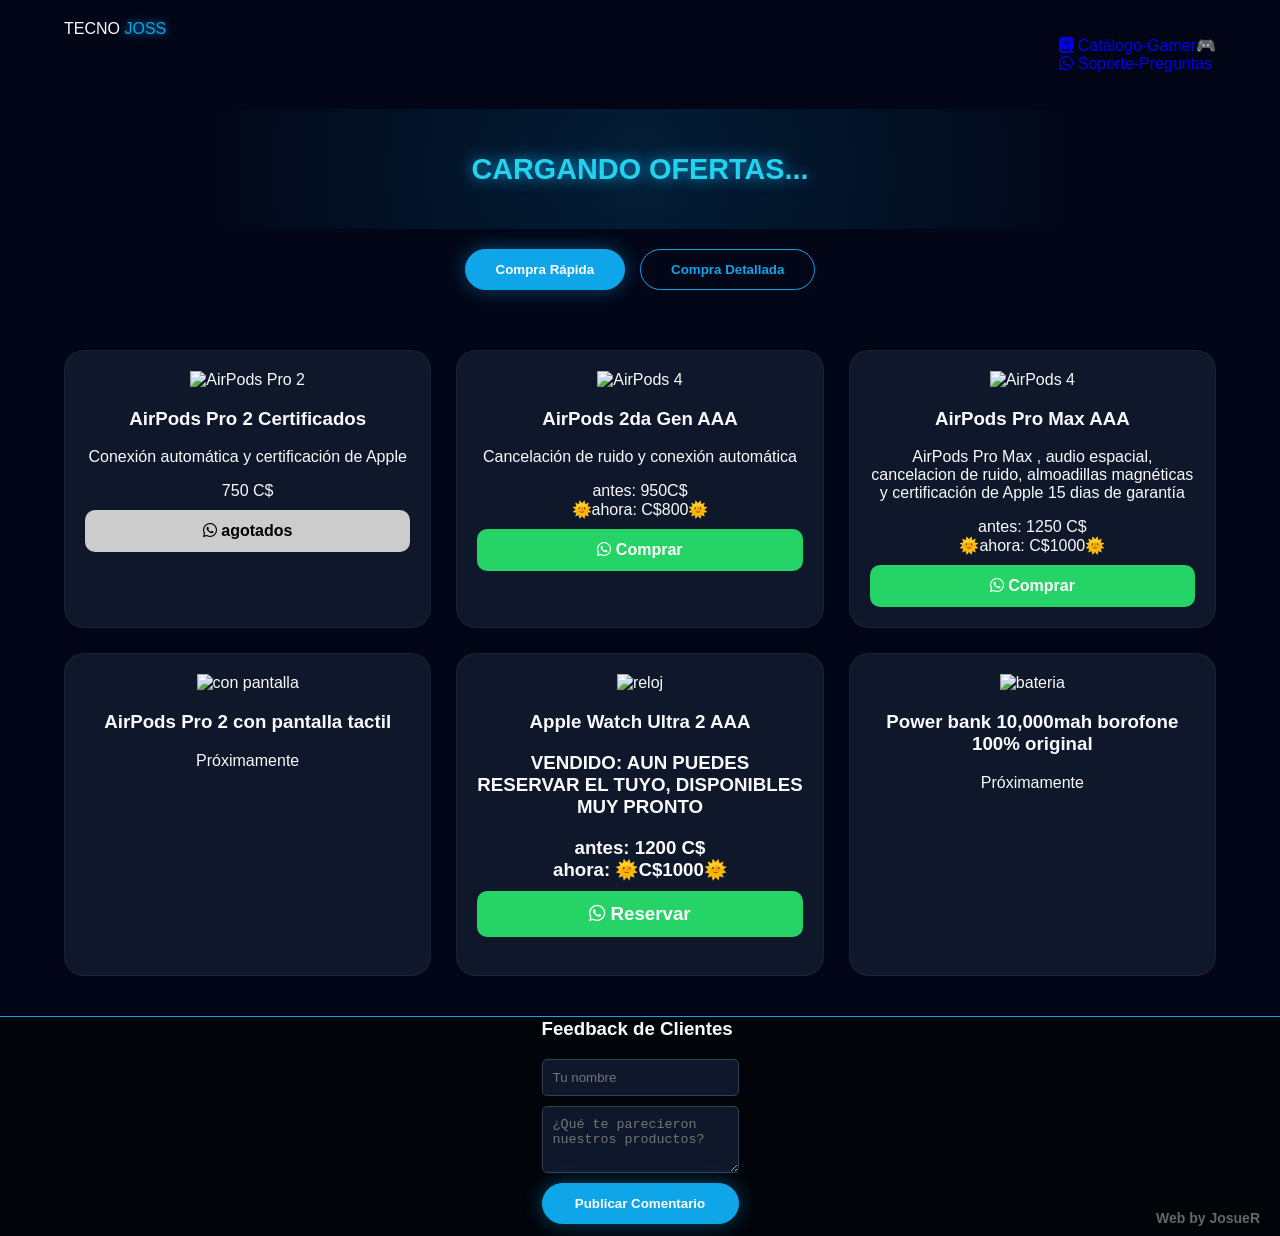
==== lol.html @ ffbabfad "Add files via upload" ====
<!DOCTYPE html>
<html lang="es">
<head>
    <meta charset="UTF-8">
    <meta name="viewport" content="width=device-width, initial-scale=1.0">
    <title>Tecno JOSS</title>
    <link rel="stylesheet" href="style.css">
    <link rel="manifest" href="manifest.json">
    <link rel="serviceworker" href="sw.js">
    <script src="https://kit.fontawesome.com/2c36e9b7b1.js" crossorigin="anonymous"></script>
    <script src="https://aframe.io/releases/1.4.0/aframe.min.js"></script>
    <link rel="stylesheet" href="https://cdnjs.cloudflare.com/ajax/libs/font-awesome/6.5.1/css/all.min.css">
    <!-- notificacion -->
     <script src="https://cdn.onesignal.com/sdks/web/v16/OneSignalSDK.page.js" defer></script>
<script src="https://cdn.onesignal.com/sdks/web/v16/OneSignalSDK.page.js" defer></script>
<script>
  window.OneSignalDeferred = window.OneSignalDeferred || [];
  OneSignalDeferred.push(async function(OneSignal) {
    await OneSignal.init({
      appId: "8bd18363-5377-4dfa-8686-20eb39ef6e28",
    });
  });xº
</script>
</head>
<body>

    <header class="main-header">
        <nav class="navbar">
            <div class="logo">TECNO <span>JOSS</span></div>
            <ul class="nav-menu">
    <li>
        <a href="https://drive.google.com/file/d/1wRpxTAV7elKPW43sPA132uM_9Pu8p4VE/view?usp=sharing">
            <i class="fa-solid fa-book"></i> Catálogo-Gamer🎮 
        </a>
    </li>
    <li>
        <a href="https://wa.me/50587648048" target="_blank">
            <i class="fa-brands fa-whatsapp"></i> Soporte-Preguntas
        </a>
    </li>
</ul>
        </nav>

        <div class="promo-container">
            <div class="promo-banner" id="dynamic-text">CARGANDO OFERTAS...</div>
        </div>

        <div class="toggle-container">
            <button class="toggle-btn active" id="btn-rapida" onclick="showView('rapida')">Compra Rápida</button>
            <button class="toggle-btn" id="btn-detallada" onclick="showView('detallada')">Compra Detallada</button>
        </div>
    </header>

    <main>
        
        <section id="view-rapida" class="content-view active">
            <div class="product-grid">
                    <!-- promo 1 -->
                     <!-- <div class="product-card">
                    <img src="img/promo1.png" style="width: 100%;" alt="AirPods Pro 2">
                    <h3>AirPods Pro 2 Certificados</h3>
                    <p>🌞AirPods Pro 2 AAA, misma calidad, cancelación de ruido real y conexión automática y modos de rastreo y Siri (pocos productos en stock)</p>
                    <span class="price">2 por tan solo C$1250 🌞<br> valido hasta el 6 de abril</span>
                    <a href="*" class="wa-btn" ><i class="fab fa-whatsapp"></i> Comprar</a>
                </div> -->
                 <!-- promo 1 -->
                <div class="product-card">
                    <img src="https://tiendamernet.com.ar/uploads/352e0576-f8c1-4ec3-936e-e4962254dbf0/productos/auriculares-air-pods-pro-2-gen-aaa-sellados_68115d4601567.png" style="width: 100%;" alt="AirPods Pro 2">
                    <h3>AirPods Pro 2 Certificados</h3>
                    <p>Conexión automática y certificación de Apple</p>
                    <span class="price">750 C$</span>
                    <a href="*" class="wa-btn" style="background-color: #ccc; color: #000; cursor: not-allowed;" disabled><i class="fab fa-whatsapp"></i> agotados</a>
                </div>
                <div class="product-card">
                    <img src="https://zafrastore.com/wp-content/uploads/2024/07/1_9f342011-cce4-4c3a-b22d-23fa43a99a54.webp" style="width: 100%;" alt="AirPods 4">
                    <h3>AirPods 2da Gen AAA</h3>
                    <p>Cancelación de ruido y conexión automática</p>
                    <span class="price">antes: 950C$ <br>🌞ahora: C$800🌞</span>
                    <a href="https://wa.me/50587648048?text=Hola, quiero los AirPods 2da Gen AAA" class="wa-btn"><i class="fab fa-whatsapp"></i> Comprar</a>
                </div>
                    <div class="product-card">
                    <img src="https://dcdn-us.mitiendanube.com/stores/001/835/727/products/logo-20-bbd8a8e8ad3077be3e17474945570541-1024-1024.webp" style="width: 100%;" alt="AirPods 4">
                    <h3>AirPods Pro Max AAA</h3>
                    <p>AirPods Pro Max , audio espacial, cancelacion de ruido, almoadillas magnéticas y certificación de Apple 15 dias de garantía</p>
                    <span class="price">antes: 1250 C$ <br>🌞ahora: C$1000🌞</span>
                    <a href="https://wa.me/50587648048?text=Hola, quiero los AirPods 2da Gen AAA" class="wa-btn"><i class="fab fa-whatsapp"></i> Comprar</a>
                </div>
                <!-- <div class="product-card">
                    <img src="https://macstoreonline.com.mx/img/lp/airpods-4/features_airpods_4_models_small_2x.png?600002f2a9f0" style="width: 100%;" alt="Watch Ultra">
                    <h3>AirPods de 4ta generación  certificados </h3>
                    <p> Cancelación de ruido, certificación de Apple y conexion automática con 15 dias de garantía</p>
                    <span class="price">1200 C$</span>
                    <a href="https://wa.me/50587648048?text=Hola, quiero los AirPods 4" class="wa-btn"><i class="fab fa-whatsapp"></i> Reservar</a>
                </div> -->
                <div class="product-card empty-slot"><img src="https://encrypted-tbn0.gstatic.com/images?q=tbn:ANd9GcQEROnXFr0QGlUpmJG9BP1kZA2tH5jNNDTvog&s" style="width: 100%;" alt="con pantalla"><h3>AirPods Pro 2 con pantalla tactil </h3><p>Próximamente</p></div>
                <div class="product-card empty-slot"><img src="https://www.switch.sg/cdn/shop/files/Apple_Watch_Ultra_2_LTE_49mm_Titanium_Blue_Ocean_Band_PDP_Image_Position-1__GBEN_500x.jpg?v=1736299139" style="width: 100%;" alt="reloj"><h3>Apple Watch Ultra 2 AAA <h3>  <p> VENDIDO: AUN PUEDES RESERVAR EL TUYO, DISPONIBLES MUY PRONTO</p>
                    <span class="price">antes: 1200 C$ <br> ahora: 🌞C$1000🌞 </span><a href="https://wa.me/50587648048?text=Hola, quiero informacion del Apple Watch Ultra 2" class="wa-btn"><i class="fab fa-whatsapp"></i> Reservar</a></div>
                <div class="product-card empty-slot"><img src="https://encrypted-tbn0.gstatic.com/images?q=tbn:ANd9GcTV_ZEt0Icu7q7uZDn7jvdj_O8YTpaYpDacEA&s" style="width: 100%;" alt="bateria"><h3>Power bank 10,000mah borofone 100% original  </h3><p>Próximamente</p></div>
            </div>
        </section>

        <section id="view-detallada" class="content-view">
            <div class="detailed-list">
               <div class="tech-card">
    <div class="model-3d-container">
        <iframe 
          class="sketchfab-iframe"
    title="AirPods Pro" 
    src="https://sketchfab.com/models/3f84ddc3d87a4ec0a5e5f379abfecd9c/embed?autostart=1&internal=1&tracking=0&ui_ar=0&ui_infos=0&ui_snapshots=0&ui_stop=0&ui_watermark=0&ui_hint=2 " 
    frameborder="0" 
    allowfullscreen 
    allow="autoplay; fullscreen; xr-spatial-tracking">
        </iframe>
    </div>
    <div class="tech-info">
        <h2>AirPods Pro 2 AAA</h2>
        <p>Los AirPods Pro 2 AAA (alta calidad) simulan las características de la segunda generación, ofreciendo cancelación activa de ruido (ANC), modo ambiente, y estuche con carga inalámbrica y altavoz funcional. Ofrecen entre 3 y 6 horas de batería y controles táctiles para volumen y reproducción <br>Diseño: Auriculares in-ear con almohadillas intercambiables (generalmente incluyen tamaños S, M, L).<br>
Chip: Generalmente usan chips genéricos que emulan funciones de Apple, con capacidad de conexión rápida (pop-up en iOS).<br>
Audio: Cancelación Activa de Ruido (ANC) y Modo Ambiente (Transparencia).<br>
Controles: Sensores de presión/táctiles en el bastón para reproducción, pausar, saltar canciones y ajustar volumen deslizándose.<br>
Batería: Aproximadamente 3 a 4 horas de uso continuo, con hasta 24+ horas con el estuche de carga.<br>
Carga: Estuche con carga inalámbrica MagSafe y carga por puerto Lightning o USB-C.<br>
Funcionalidades extra: Sensor de proximidad (pausa automática al quitarse), micrófono funcional para llamadas, y en algunas versiones, el estuche emite sonido al buscarse.<br>
Resistencia: Generalmente certificados con resistencia al agua/sudor IPX4. </p>
        <span class="price">900 C$</span>
        <a href="https://wa.me/50587648048?text=Hola, quiero los AirPods 2 AAA" class="wa-btn large">Comprar vía WhatsApp</a>
    </div>
</div>
<!-- Segundo articulo -->
                <div class="tech-card placeholder-3d"> <div class="model-3d-container">
        <iframe 
          class="sketchfab-iframe"
    title="AirPods Pro" 
    src=" https://sketchfab.com/models/4656191de2e94767a8c16003fca1f268/embed "
    frameborder="0" 
    allowfullscreen 
    allow="autoplay; fullscreen; xr-spatial-tracking">
        </iframe>
    </div><div class="tech-info">
        <h2>El Apple Watch Ultra 2  AAA</h2>
        <p>Incluye funciones básicas como monitoreo de ritmo cardíaco, seguimiento de pasos, múltiples modos deportivos, notificaciones de llamadas y mensajes, y una pantalla Retina <br>Diseño y Pantalla: Carcasa de 49 mm estilo titanio, pantalla plana de cristal resistente a rayones y alto brillo, similar a la Retina OLED LTPO2 original.<br>
Chip: Generalmente usan chips genéricos que emulan funciones de Apple, con capacidad de conexión rápida (pop-up en iOS).<br>
Funciones de Salud y Ejercicio: Monitoreo de frecuencia cardíaca (ritmo cardíaco), seguimiento de pasos, modos deportivos (ciclismo, correr, etc.), y medición de oxígeno en sangre (característica común en alta gama).<br>
Conectividad: Recibe notificaciones de llamadas y mensajes del teléfono enlazado.<br>
Durabilidad: Resistencia al agua (generalmente apto para natación, pero no buceo profundo) y estructura sólida. <br>
Carga: Estuche con carga inalámbrica MagSafe y carga por puerto Lightning o USB-C.<br>
        <span class="price">1200 C$</span>
        <a href="https://wa.me/50587648048?text=Hola, quiero informacion sobre el Apple watch 2 ultra" class="wa-btn large">Comprar vía WhatsApp</a>
    </div></div>
                <div class="tech-card placeholder-3d"><h2>PROXIMAMENTE</h2></div>
                <div class="tech-card placeholder-3d"><h2>PROXIMAMENTE</h2></div>
                <div class="tech-card placeholder-3d"><h2>PROXIMAMENTE</h2></div>
                <div class="tech-card placeholder-3d"><h2>PROXIMAMENTE</h2></div>
            </div>
        </section>
    </main>

    <footer class="site-footer">
        <div class="comments-section">
            <h3>Feedback de Clientes</h3>
            <form id="comment-form">
                <input type="text" placeholder="Tu nombre" required>
                <textarea placeholder="¿Qué te parecieron nuestros productos?" rows="3" required></textarea>
                <button type="submit" class="toggle-btn active">Publicar Comentario</button>
            </form>
            <div id="comments-display"></div>
        </div>
        <div class="credi"><p>Web by JosueR</p></div>
    </footer>

    <script src="script.js"></script>
    
    
</body>
</html>
---- style.css ----
:root {
    --bg: #020617;
    --card-bg: #0f172a;
    --neon-blue: #0ea5e9;
    --neon-cyan: #22d3ee;
    --text: #f8fafc;
}

body {
    background-color: var(--bg);
    color: var(--text);
    font-family: 'Segoe UI', sans-serif;
    margin: 0;
    overflow-x: hidden;
}

/* Header & Promo */
.navbar {
    display: flex;
    justify-content: space-between;
    padding: 20px 5%;
    background: rgba(2, 6, 23, 0.95);
    position: sticky;
    top: 0;
    z-index: 1000;
}
.navbar a {
    text-decoration: none;
    margin-left: 20px;
    
}
.navbar li{
    list-style: none;
}


.logo span { color: var(--neon-blue); text-shadow: 0 0 10px var(--neon-blue); }

.promo-container {
    height: 120px;
    display: flex;
    justify-content: center;
    align-items: center;
    background: radial-gradient(circle, rgba(14, 165, 233, 0.15) 0%, transparent 70%);
}

.promo-banner {
    font-size: 1.8rem;
    font-weight: 900;
    color: var(--neon-cyan);
    text-shadow: 0 0 15px var(--neon-blue);
    text-align: center;
    transition: opacity 0.5s ease;
}

/* Toggles */
.toggle-container {
    display: flex;
    justify-content: center;
    gap: 15px;
    margin: 20px 0;
}

.toggle-btn {
    background: transparent;
    border: 1px solid var(--neon-blue);
    color: var(--neon-blue);
    padding: 12px 30px;
    border-radius: 50px;
    cursor: pointer;
    font-weight: bold;
    transition: 0.3s;
}

.toggle-btn.active {
    background: var(--neon-blue);
    color: white;
    box-shadow: 0 0 20px rgba(14, 165, 233, 0.4);
}

/* Grids & Cards */
.product-grid {
    display: grid;
    grid-template-columns: repeat(auto-fit, minmax(280px, 1fr));
    gap: 25px;
    padding: 40px 5%;
}

.product-card {
    background: var(--card-bg);
    padding: 20px;
    border-radius: 20px;
    border: 1px solid rgba(255,255,255,0.05);
    text-align: center;
}

.detailed-list {
    display: flex;
    flex-direction: column;
    gap: 40px;
    padding: 40px 5%;
}

.tech-card {
    display: grid;
    grid-template-columns: 1fr 1fr;
    background: var(--card-bg);
    border-radius: 25px;
    overflow: hidden;
    min-height: 400px;
}

@media (max-width: 768px) {
    .tech-card { grid-template-columns: 1fr; }
}

.model-3d-container {
    width:100%;
    height: 250px; /* Ajusta la altura a tu gusto */
    overflow: hidden;
    border-radius: 12px 12px 0 0; /* Bordes redondeados arriba */
    background-color: #f0f0f0; /* Color de fondo mientras carga */
}
/* El iframe debe llenar el contenedor */
.sketchfab-iframe {
    width: 100%;
    height: 100%;
    border: none;
}

/* Ajuste opcional para la tarjeta */
.tech-card {
    display: flex;
    flex-direction: column;
    overflow: hidden;
    border: 1px solid #ddd;
    border-radius: 12px;
}

.wa-btn {
    background: #25d366;
    color: white;
    text-decoration: none;
    padding: 12px;
    display: block;
    border-radius: 10px;
    font-weight: bold;
    margin-top: 10px;
}

.content-view { display: none; }
.content-view.active { display: block; }

/* Footer */
.site-footer {
    padding: 50px 5%;
    background: #010409;
    border-top: 1px solid var(--neon-blue);
}

#comment-form { display: flex; flex-direction: column; gap: 10px; max-width: 600px; }
#comment-form input, #comment-form textarea {
    background: #0f172a; border: 1px solid #334155; color: white; padding: 10px; border-radius: 5px;
}

footer {
  display: flex;
  justify-content: center; /* Centra horizontalmente */
  align-items: center;     /* Centra verticalmente */
  height: 220px;           /* Dale una altura si necesitas el centro vertical */
}
.site-footer {
    position: relative; 
    padding: 20px;
    padding-bottom: 50px; 
    width: 100%;
    box-sizing: border-box;
}

.credi {
    position: absolute;
    bottom: 10px; 
    right: 20px;   
}

.credi p {
    margin: 0;
    font-size: clamp(10px, 2vw, 14px); 
    color: #666;
    font-weight: bold;
}

/* Ajuste para pantallas muy pequeñas */
@media (max-width: 480px) {
    .credi {
        right: 10px;
    }
}
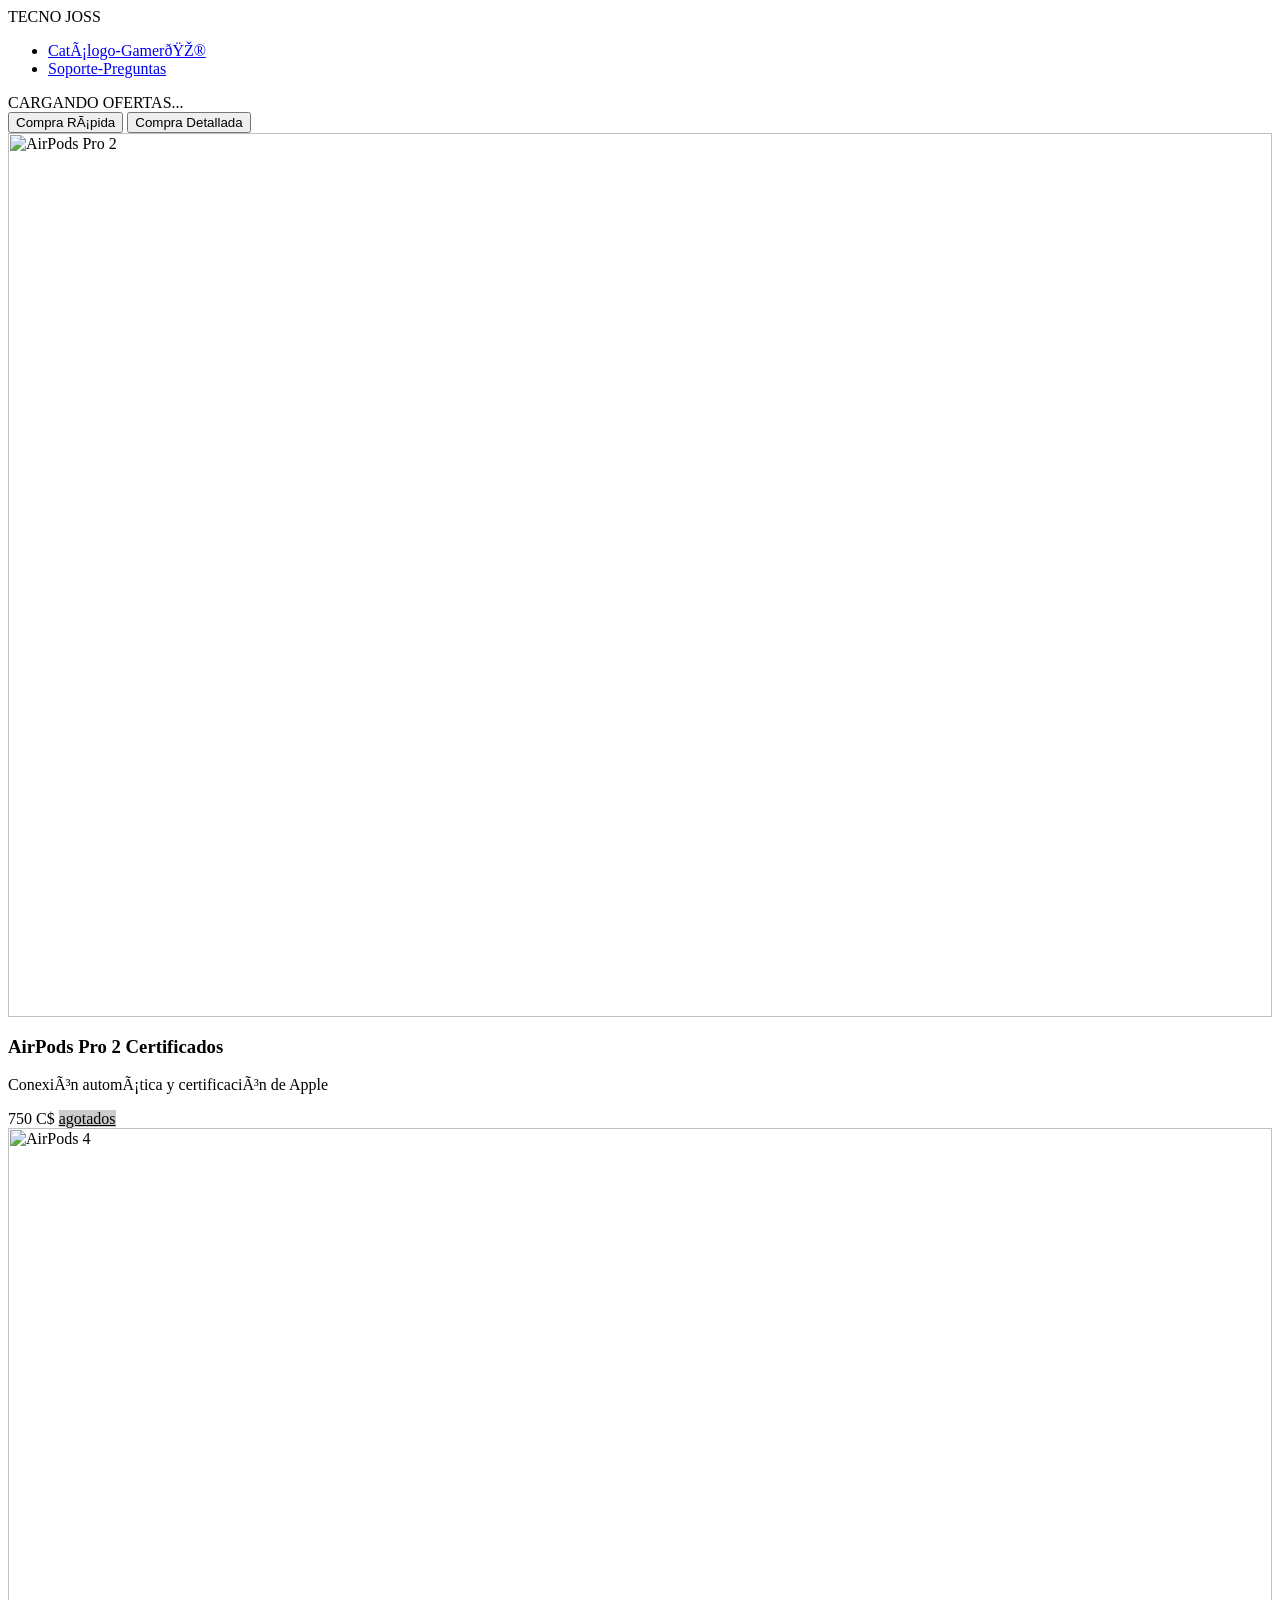
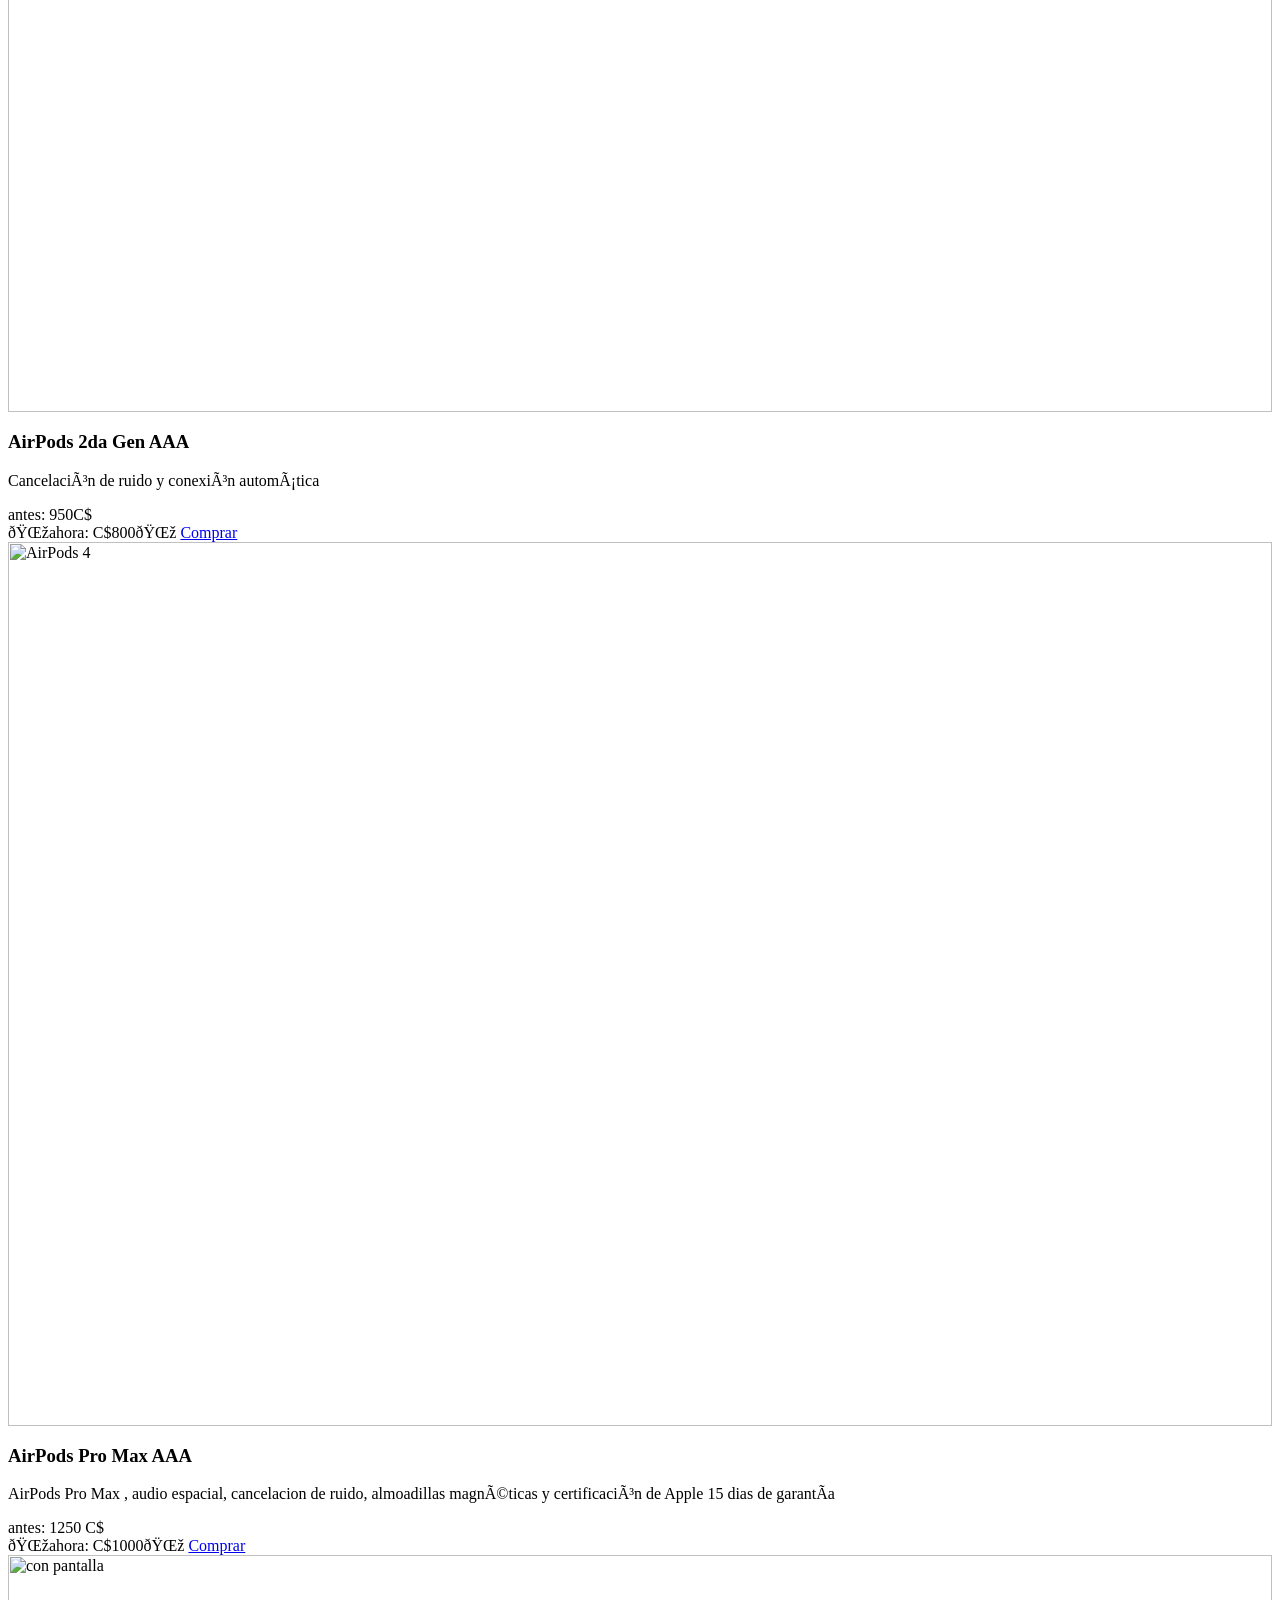
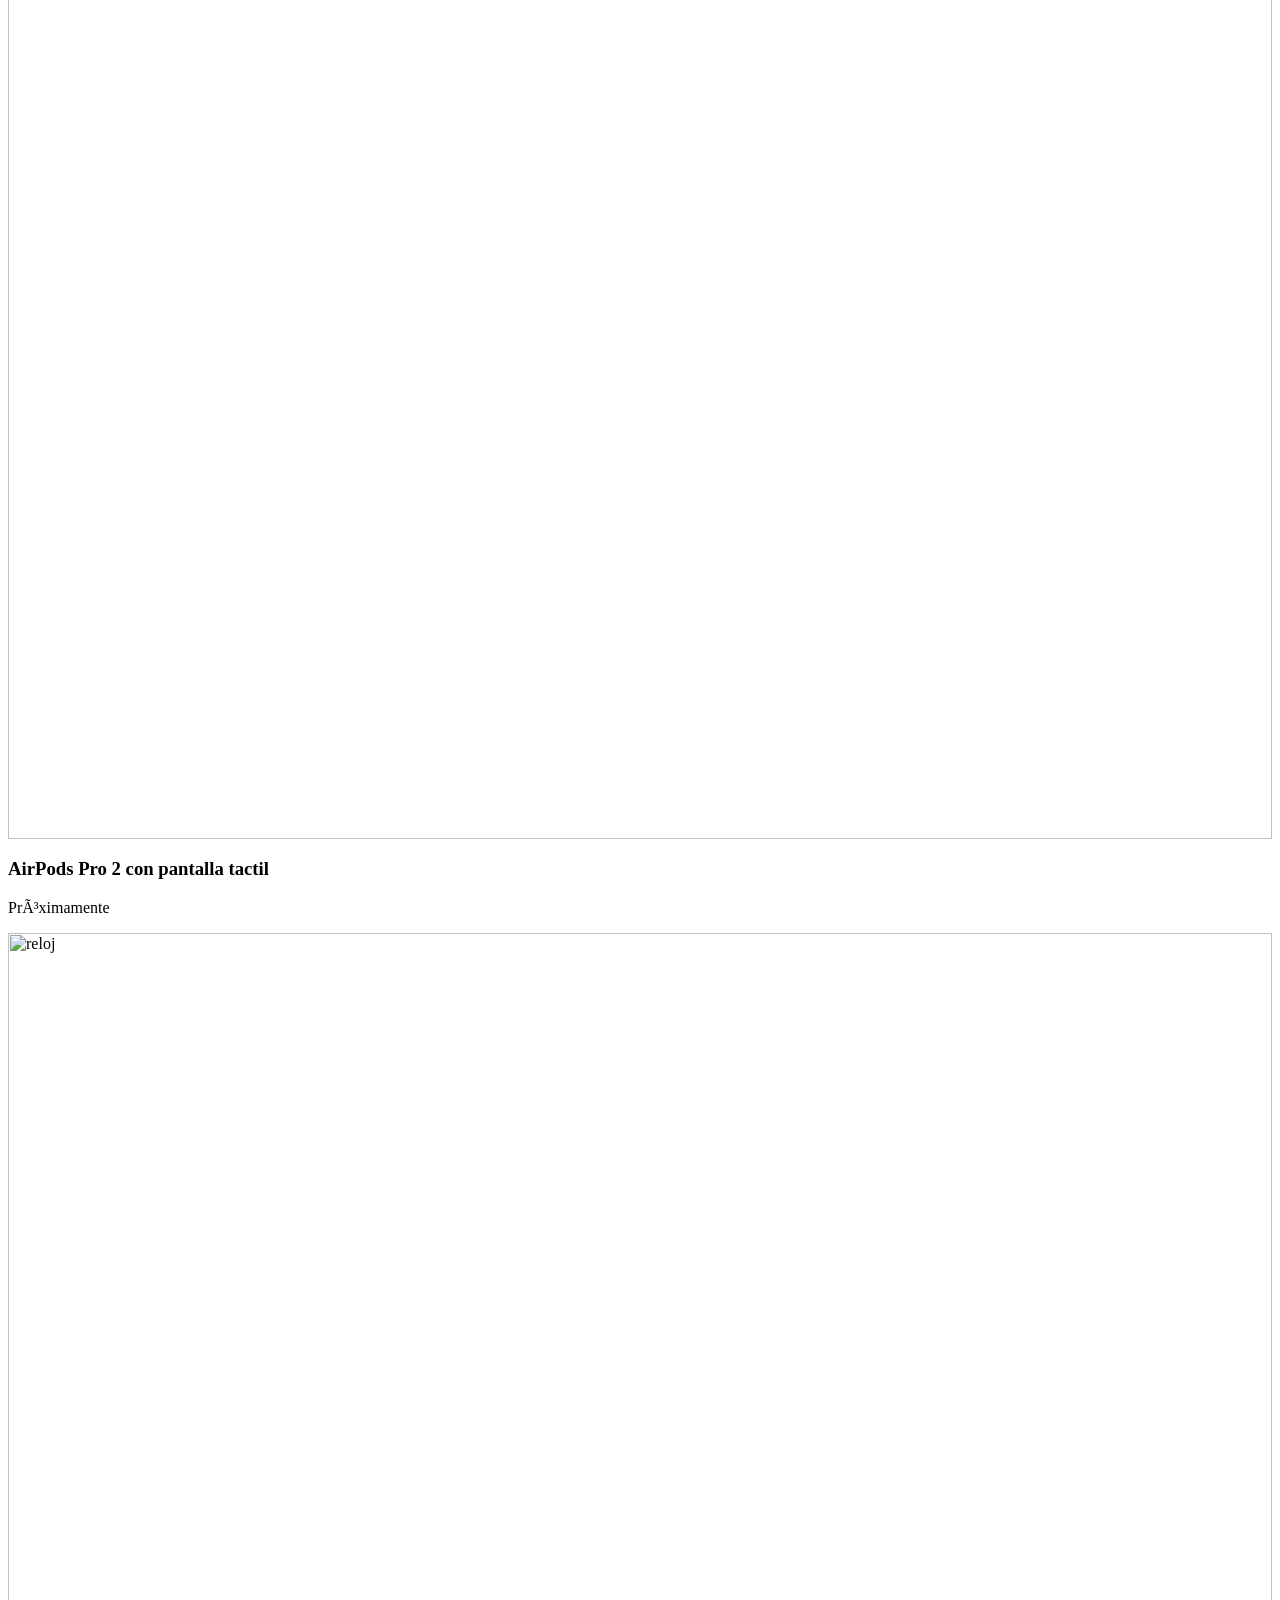
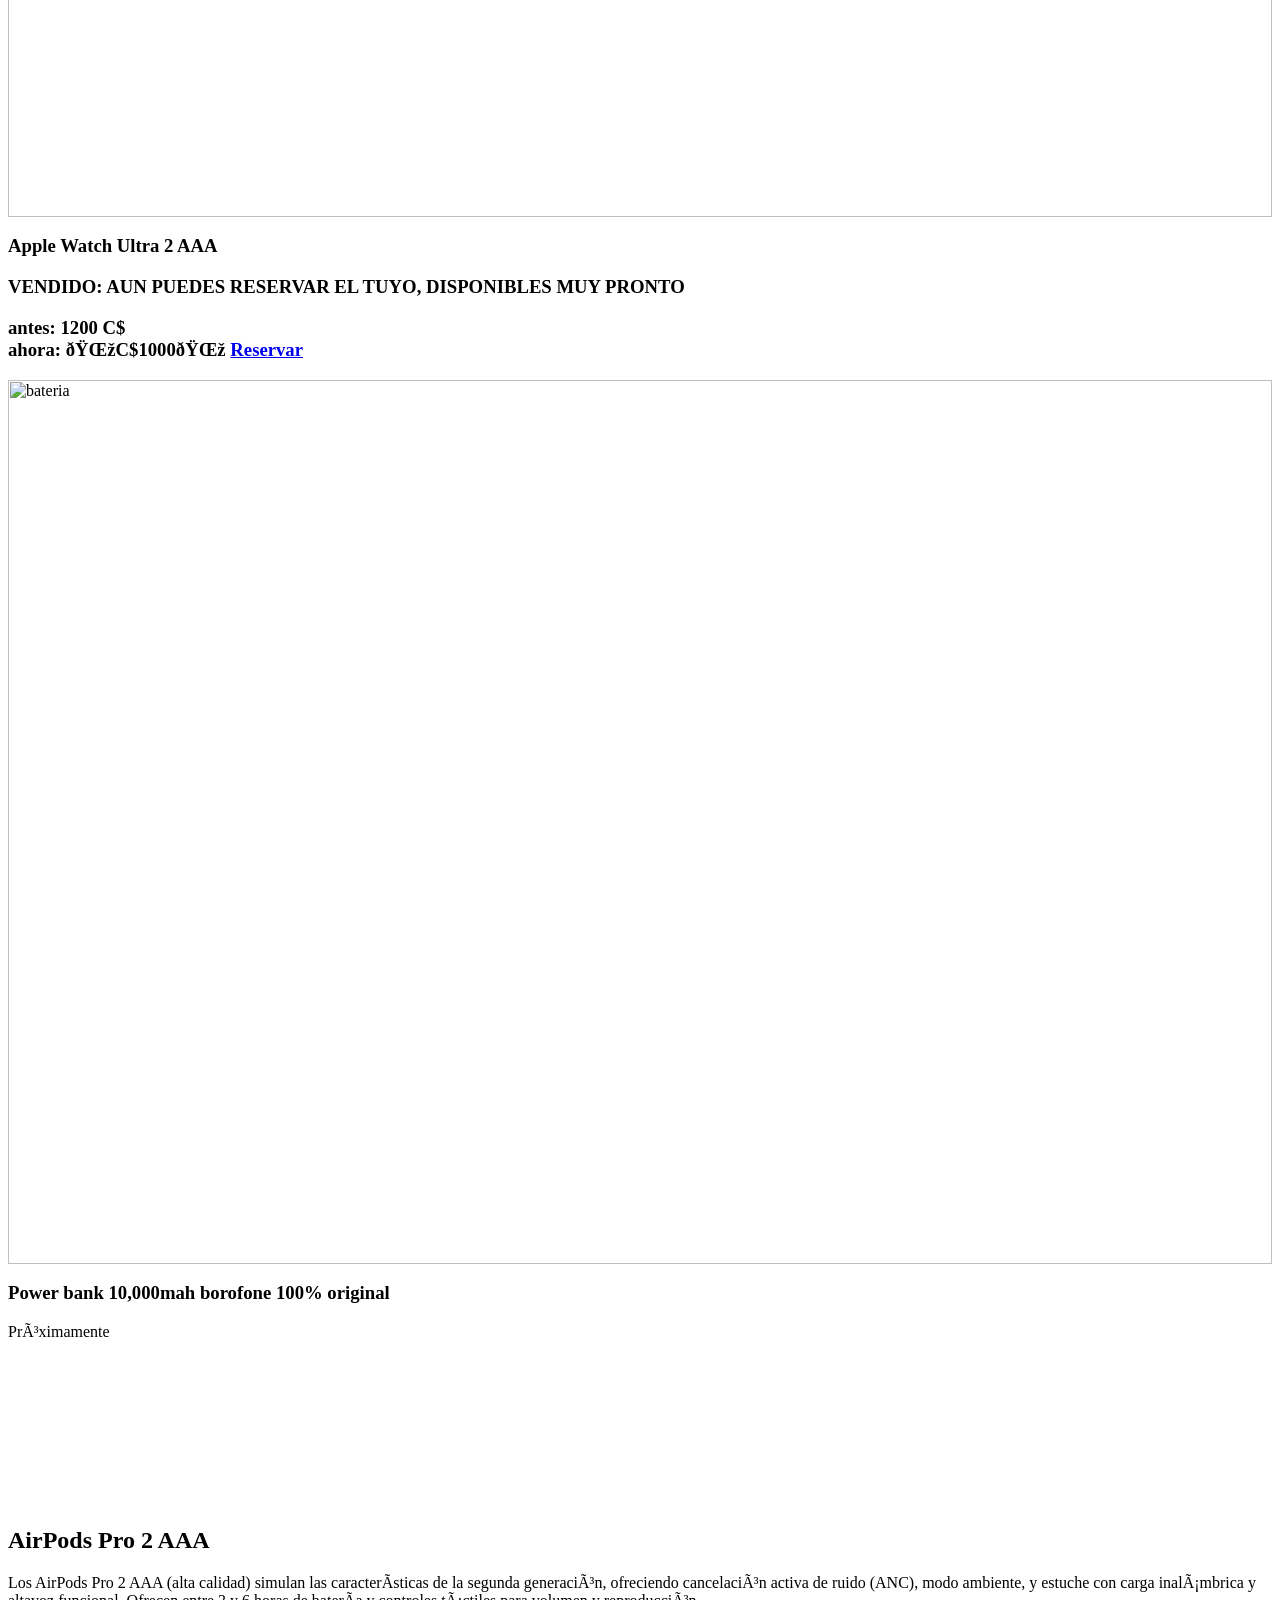
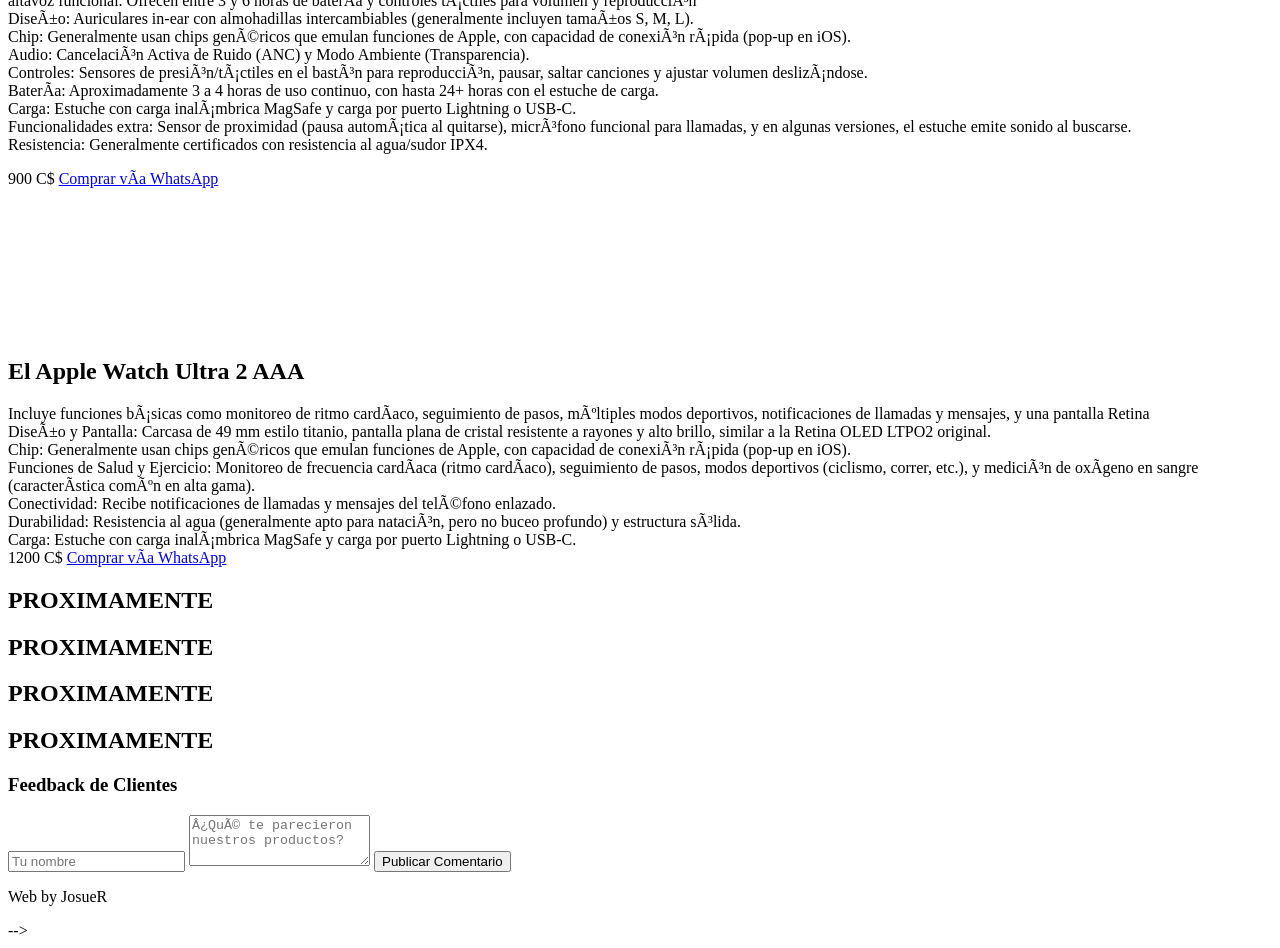
==== commit 12c68a65: "Add files via upload" ====
--- a/lol.html
+++ b/lol.html
@@ -1,4 +1,4 @@
-<!DOCTYPE html>
+<!-- <!DOCTYPE html>
 <html lang="es">
 <head>
     <meta charset="UTF-8">
@@ -172,4 +172,4 @@
     
     
 </body>
-</html>
+</html> -->
